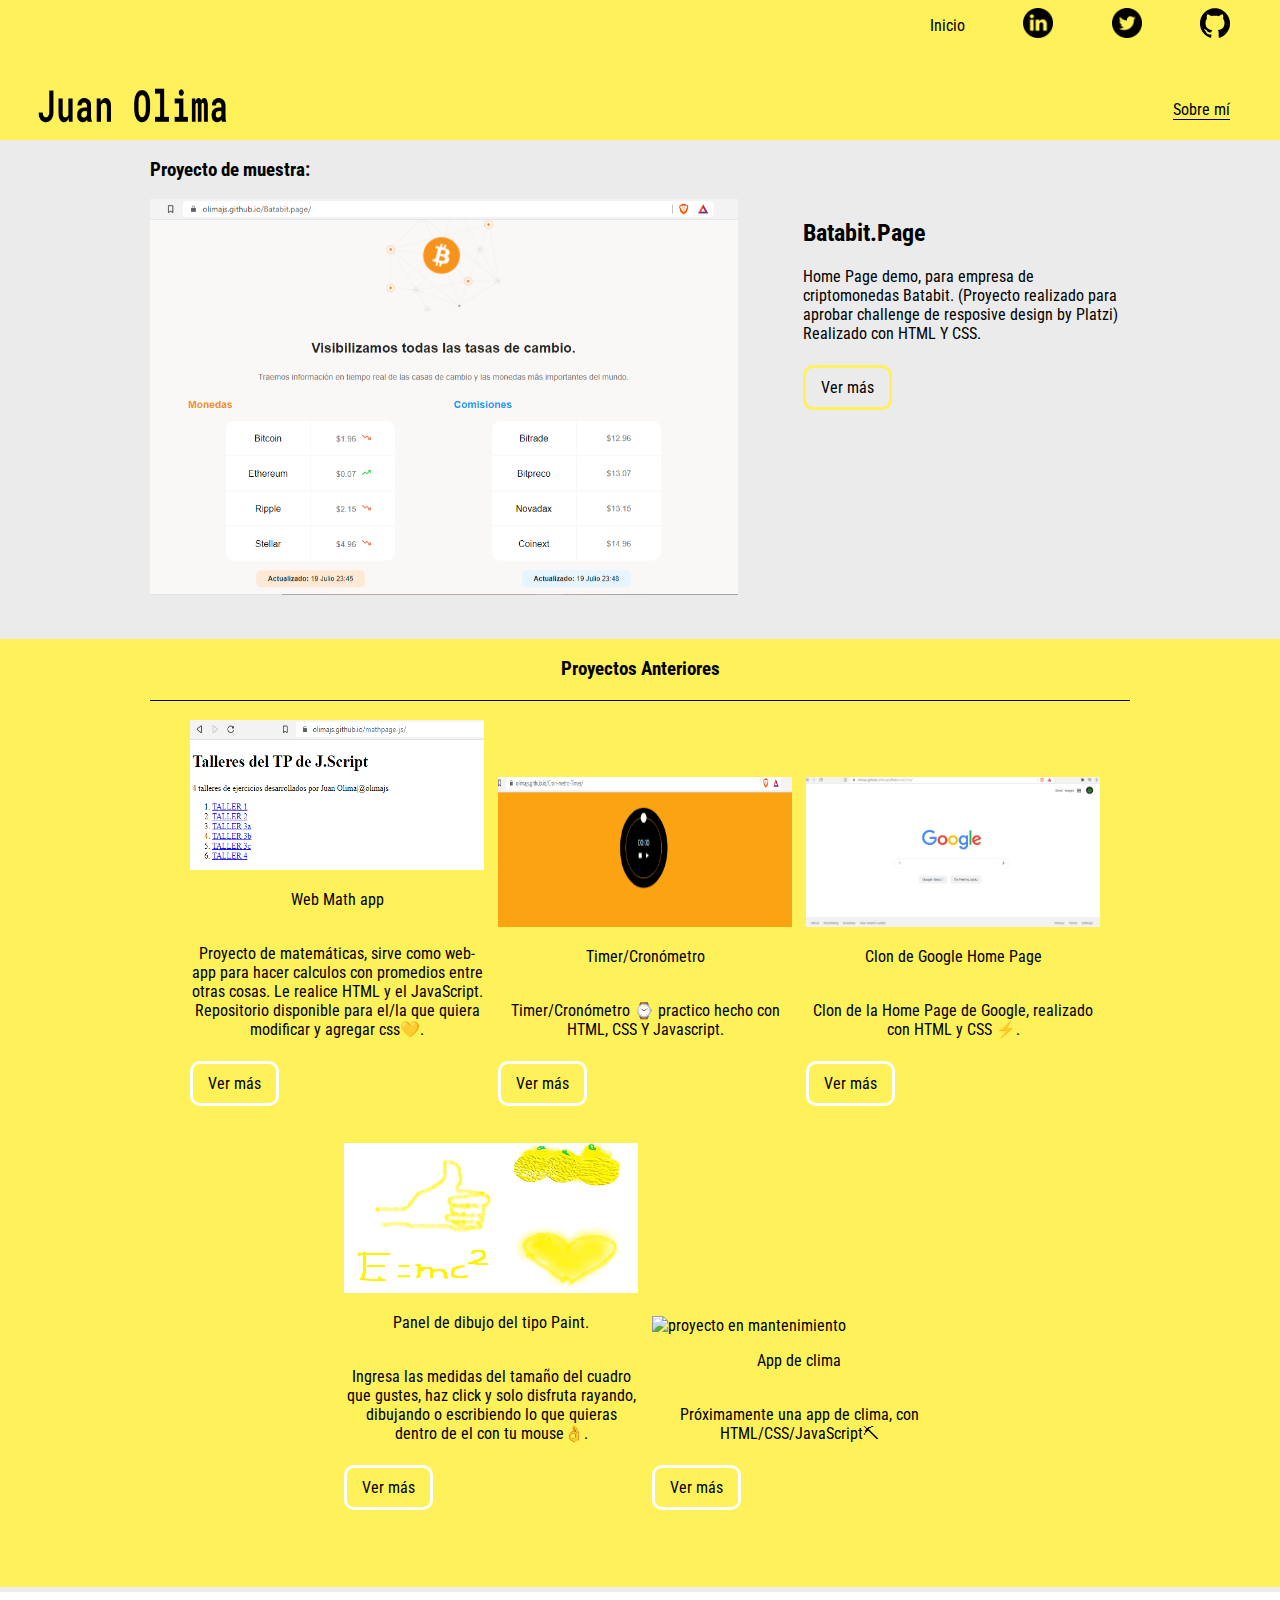
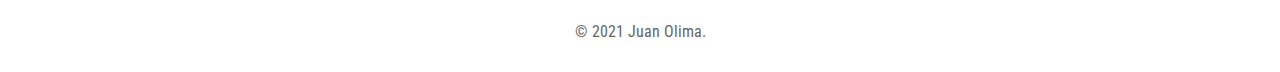
==== projects.html @ 3e9b1020 "update html" ====
<!DOCTYPE html>
<html lang="en">
<head>
    <meta charset="UTF-8">
    <meta http-equiv="X-UA-Compatible" content="IE=edge">
    <meta name="viewport" content="width=device-width, initial-scale=1.0">
    <title>JuanOlima|FrontEndDeveloper</title>
    <link rel="stylesheet" href="./css/main.css">
    <link rel="stylesheet" href="./css/icons.css">
    <link rel="stylesheet" href="./css/media-queries.css">
</head>
<body>
  <header>
        <section class="header-icons-container">
          <div class="icons"> 
            <a href="index.html"><span class="inicio-icon"></span>Inicio</a>
            <a href="https://ar.linkedin.com/in/juanolima"> <span class="linkedin-icon"></span></a>
            <a href="https://twitter.com/"><span class="twitter-icon"></span></a>
            <a href="https://github.com/olimajs"><span class="github-icon"></span></a>
          </div>       
        </section>
      <nav>
          <section class="nav-logo-container">
              <img class="milogo" src="./assets/mylogo2.png" alt="Logo de mi blog"></a>
          </section>
          <section class="profile-link">
              <a href="aboutme.html">Sobre mí</a>
          </section>
      </nav>
  </header>
  <main class="blogs-main">
      <section class="blogs-news-container">
          <div class="grid-container blogs-main-news">
              <h3>Proyecto de muestra:</h3>
              <div class="blogs-news-img-container">
                  <img src="./assets/projectimg/batabitpic.png" alt="Batabitpage">
              </div>
              <div class="blogs-news-info-container">
                <h2>Batabit.Page</h2>
                <p>Home Page demo, para empresa de criptomonedas Batabit. (Proyecto realizado para aprobar challenge de resposive design by Platzi) Realizado con HTML Y CSS.</p>
                <a href="https://olimajs.github.io/Batabit.page/"class="blogs-button">Ver más</a>
            </div>
          </div>
      </section>
      <section class="blogs-posts-container">
          <div class="grid-container">
              <h3>Proyectos Anteriores</h3>
              <article class="post-container">
                  <img src="./assets/projectimg/webmath.png" alt="mathpageapp">
                  <p>Web Math app</p>
                  <p>Proyecto de matemáticas, sirve como web-app para hacer calculos con promedios entre otras cosas. Le realice HTML y el JavaScript.
                    Repositorio disponible para el/la que quiera modificar y agregar css💛.</p>
                  <a href="https://olimajs.github.io/mathpage-js/" class ="blogss-button">Ver más</a>
              </article>
              <article class="post-container">
                <img src="./assets/projectimg/timer.png" alt="cronometrotimer">
                <p>Timer/Cronómetro</p>
                <p>Timer/Cronómetro ⌚ practico hecho con HTML, CSS Y Javascript.</p>
                <a href="https://olimajs.github.io/Cron-metro-Timer/"class="blogss-button">Ver más</a>
            </article>
            <article class="post-container">
                <img src="./assets/projectimg/googlehompage.png" alt="Googlewelcomeclone">
                <p>Clon de Google Home Page</p>
                <p>Clon de la Home Page de Google, realizado con HTML y CSS ⚡.</p>
                <a href="https://olimajs.github.io/GoogleWelcomeClone/"class="blogss-button">Ver más</a>
            </article>
            <article class="post-container">
                <img src="./assets/projectimg/protopaint.png" alt="ProtoPaint">
                <p>Panel de dibujo del tipo Paint.</p>
                <p>Ingresa las medidas del tamaño del cuadro que gustes, haz click y solo disfruta rayando, dibujando o escribiendo lo que quieras dentro de el con tu mouse👌.</p>
                <a href="./https://github.com/olimajs/protopaint1.0"class="blogss-button">Ver más</a>
            </article> 
            <article class="post-container">
                <img src="" alt="proyecto en mantenimiento">
                <p>App de clima</p>
                <p>Próximamente una app de clima, con HTML/CSS/JavaScript⛏</p>
                <a href="https://github.com/olimajs"class="blogss-button">Ver más</a>
            </article>
          </div>
      </section>
    </main>  
    <footer>
        <p>© 2021 Juan Olima.</p>
    </footer>
  </body>
</html>
---- css/main.css ----
@import url('https://fonts.googleapis.com/css2?family=Roboto+Condensed&display=swap');

body {
    margin: 0;
    padding: 0;
    top: 0;
    bottom: 0;
    left: 0;
    right: 0;
    background-color:#fff159;
    font-family: 'Roboto Condensed', sans-serif;
}
  a {
    text-decoration: none;
    display: inline;
    color: rgb(0, 0, 0);
}
.home-body {
    position:fixed; /*para que no haya scroll de forma sencilla*/
    top: 0;
    bottom: 0;
    left: 0;
    right: 0;  
}
.grid-container {
    max-width: 980px;
    margin: auto; /*cuando hay mucho espacio del lado lateral, divide el espacio de left y right pare*/
}

header {
    width: 100%;
    height: 140px;
    display: grid;
    grid-template-rows: 1fr 1fr;
}

header .header-icons-container {
    width: 100%;
    height: 50px;
    display: grid;
    
}
header .header-icons-container .icons {
    width: 300px;
    height: auto;
    display: flex;
    justify-items: flex-end;
    align-items: center;
    justify-content: space-between;
    justify-self: end;
    margin-right: 50px;
}

nav {
    display: grid;
    grid-template-columns: 1 fr 1 fr;
    height: 40px;
   }
nav .nav-logo-container {
    margin-left: 30px;
    height: 30px;
}
nav .milogo{
    margin-top: 10px;
    width: 200px;
    height: 60px;
}
nav .profile-link {
    display: flex;
    align-items: center;
    justify-content: flex-end;
    margin-right: 50px;
}
nav .profile-link a {
    color: rgb(0, 0, 0);
    border-bottom: 1px solid rgb(0, 0, 0);
    
}
.home-main {
    display: grid;
    grid-template-columns: 1fr 4fr 1fr;
    height: 100%;
    background-image: url("https://external-content.duckduckgo.com/iu/?u=http%3A%2F%2Fimg07.deviantart.net%2Fc93f%2Fi%2F2016%2F019%2F5%2F6%2Feat__sleep__code__repeat__alternative_version__by_johnslegers-d9ojp49.png&f=1&nofb=1");
    background-position: center;
	background-size: cover;
	background-attachment: fixed;
    background-color: #fff159;
}
.home-main section {
    display: grid;
    grid-column: 2;
    justify-items: center;
    height: 350px;
    margin-top: 80px;
}
.home-main-text {
    font-size: 30px;
    font-weight: 700;
    letter-spacing: 10px;
    text-align: center;
    color: white;
}
.home-main-text2 {
    font-size: 20px;
    font-weight: 700;
    letter-spacing: 10px;
    text-align: center;
    color: white;
}
.home-main-button {
    width: 110px;
    height: 50px;
    background: #fff159 ;
    display: grid;
    align-items: center;
    border-radius: 10px;
}
.home-main-button a {
    font-weight: 700;
    font-size: 1rem;
}

.blogs-main {
    display: grid;
}
.blogs-news-container {
  background-color: #ebebeb;
  padding: 0 50px 40px;
}
.blogs-main-news {
    display: grid;
    grid-template-columns: 2fr 1fr;
    grid-template-rows: 2fr;
}
.blogs-news-img-container {
    grid-column: 1;
}
.blogs-news-img-container img {
    width: 90%;
 }
.blogs-news-info-container {
    grid-column: 2;
}
.blogs-news-info-container p {
    margin-bottom: 35px;
}

.blogs-posts-container {
    padding: 0 50px 40px;
    text-align: center;
}
.blogs-posts-container h3 {
    border-bottom: 1px solid;
    padding-bottom: 20px;
    text-align: center;
}
.blogs-button {
    border: 3px solid #fff159;
    border-radius: 10px;
    padding: 10px 15px;

}
.blogs-posts-container .post-container {
    display: inline-block;
    padding-left: 10px;
    max-width: 30%;
    margin-bottom: 50px;
    text-align:left;
}
.blogs-posts-container .post-container p {
    margin-bottom: 35px;
    text-align: center;
}
.blogs-posts-container .post-container img {
    width: 100%;
    height: 150px;
}
.blogss-button {
    border: 3px solid #ffffff;
    border-radius: 10px;
    padding: 10px 15px;
}
footer {
    width: 100%;
    height: 80px;
    background-color:rgb(255, 255, 255) ;
    border-top:5px solid #ededed;
    text-align: center;
}
footer p {
    color: #666;
    margin-top: 30px;
}

/*aca pone los estilos para tu presentación y abajo el footer de contacto*/
.contact-main-container {
 width: 100%;
 min-height: 250px;
 background-color: #e6e9ed;
 text-align: center;
 padding-bottom: 50px;
 }
.contact-main-container div {
    display: inline-block;
    width: 49.5%;
    height: 100%;
}
.contact-main-container div a {
    border-bottom: 1px solid black;
    padding-bottom: 5px;
}
.contact-main-container .contact-left, .contact-right {
 text-align: initial;
 margin-top: 85px;
}
.contact-main-container img {
    width: 100px;
}
.profile-main-container {
    border-top: 3px solid white ;
    padding: 70px 40px;
    background-color: #fff159;
    margin-bottom: 50px;
}
.profile-main-container img {
 width: 300px;
 margin-right: 30px;
}
.profile-main-container .profile-container {
    display: flex;
    margin-left: 30px;
}
.profile-main-notes {
 padding: 0 50px 40px;
}
.settings {
 text-decoration: underline;
}
.profile-main-notes h3 {
    border-bottom: 1px solid #666;
    padding-bottom: 35px;
    text-align: center;
}
.notes-main-container {
    display: grid;
    grid-template-columns: 1fr 1fr 1fr;
}
.note-container {
    padding: 0 5px;
}
---- css/icons.css ----
.icons .linkedin-icon {
    display: inline-block;
    background-image: url("../assets/icons/mywebimg/icons/linkedin.png");
    background-size: contain;
    background-position: center;
    background-repeat: no-repeat;
    width: 30px;
    height: 30px;
    }
.icons .github-icon {
    display: inline-block;
    background-image: url("../assets/icons/mywebimg/icons/github.svg");
    background-size: contain;
    background-position: center;
    background-repeat: no-repeat;
    width: 30px;
    height: 30px;
    }
.icons .twitter-icon {
    display: inline-block;
    background-image: url("../assets/icons/mywebimg/icons/twitter.png");
    background-size: contain;
    background-position: center;
    background-repeat: no-repeat;
    width: 30px;
    height: 30px;
    }
---- css/media-queries.css ----
@media (max-width: 780px) {

    .blogs-news-container{
        display: block;
    }

    .blogs-news-img-container img{
        width: 100%;
    }

    .post-container {
        max-width: 45%;
    }
}
@media (max-width: 600px) {
.notes-main-container {
    grid-template-columns: 1fr 1fr;
    grid-template-rows: 2fr;
}
}
.note-main-container .note-container {
    display: block;
}

@media (max-width:600px) {
    .blogs-posts-container .post-container {
        max-width: 95%;
    }
}
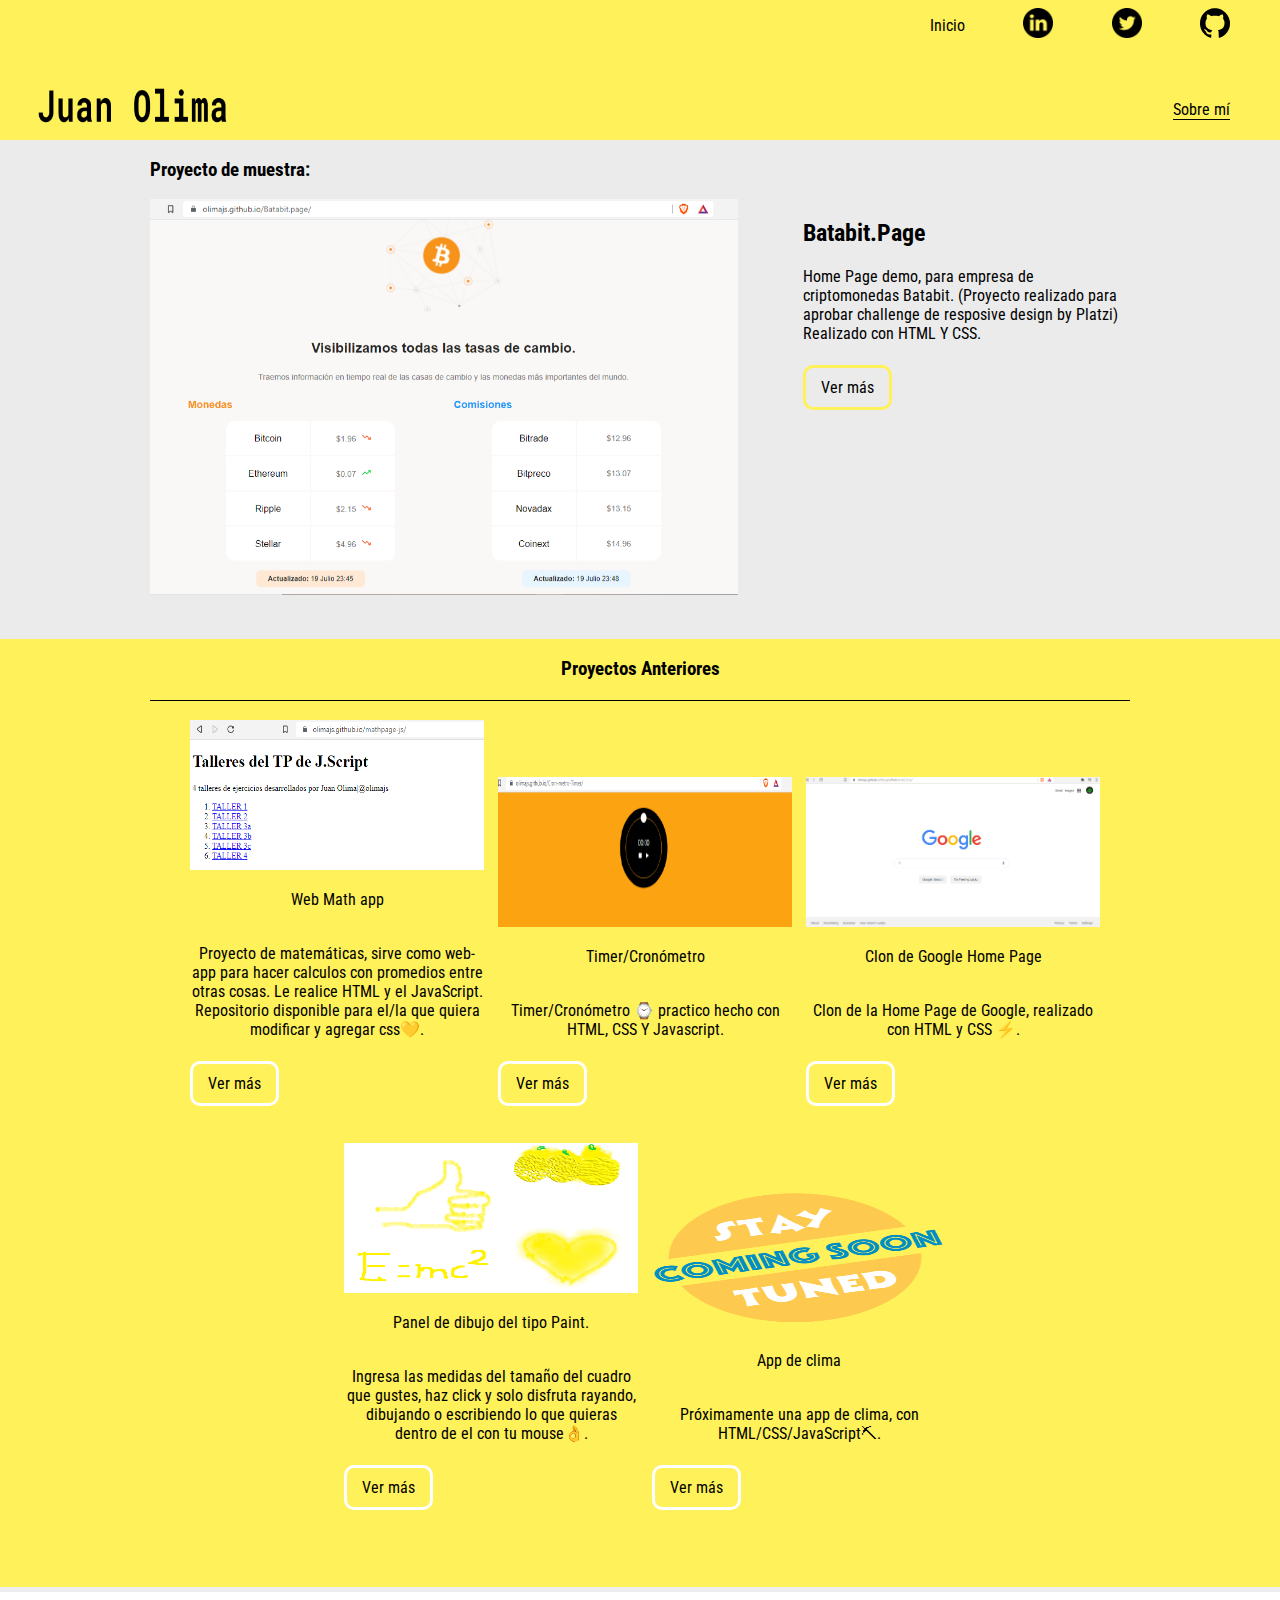
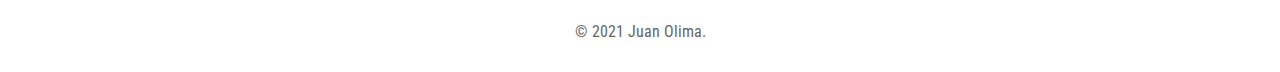
==== commit 026559fb: "update" ====
--- a/projects.html
+++ b/projects.html
@@ -71,9 +71,9 @@
                 <a href="./https://github.com/olimajs/protopaint1.0"class="blogss-button">Ver más</a>
             </article> 
             <article class="post-container">
-                <img src="" alt="proyecto en mantenimiento">
+                <img src="./assets/projectimg/tuned.png" alt="proyecto en mantenimiento">
                 <p>App de clima</p>
-                <p>Próximamente una app de clima, con HTML/CSS/JavaScript⛏</p>
+                <p>Próximamente una app de clima, con HTML/CSS/JavaScript⛏.</p>
                 <a href="https://github.com/olimajs"class="blogss-button">Ver más</a>
             </article>
           </div>
--- a/css/main.css
+++ b/css/main.css
@@ -247,4 +247,8 @@
 }
 .note-container {
     padding: 0 5px;
+}
+
+.abmeheight {
+height: 150px;
 }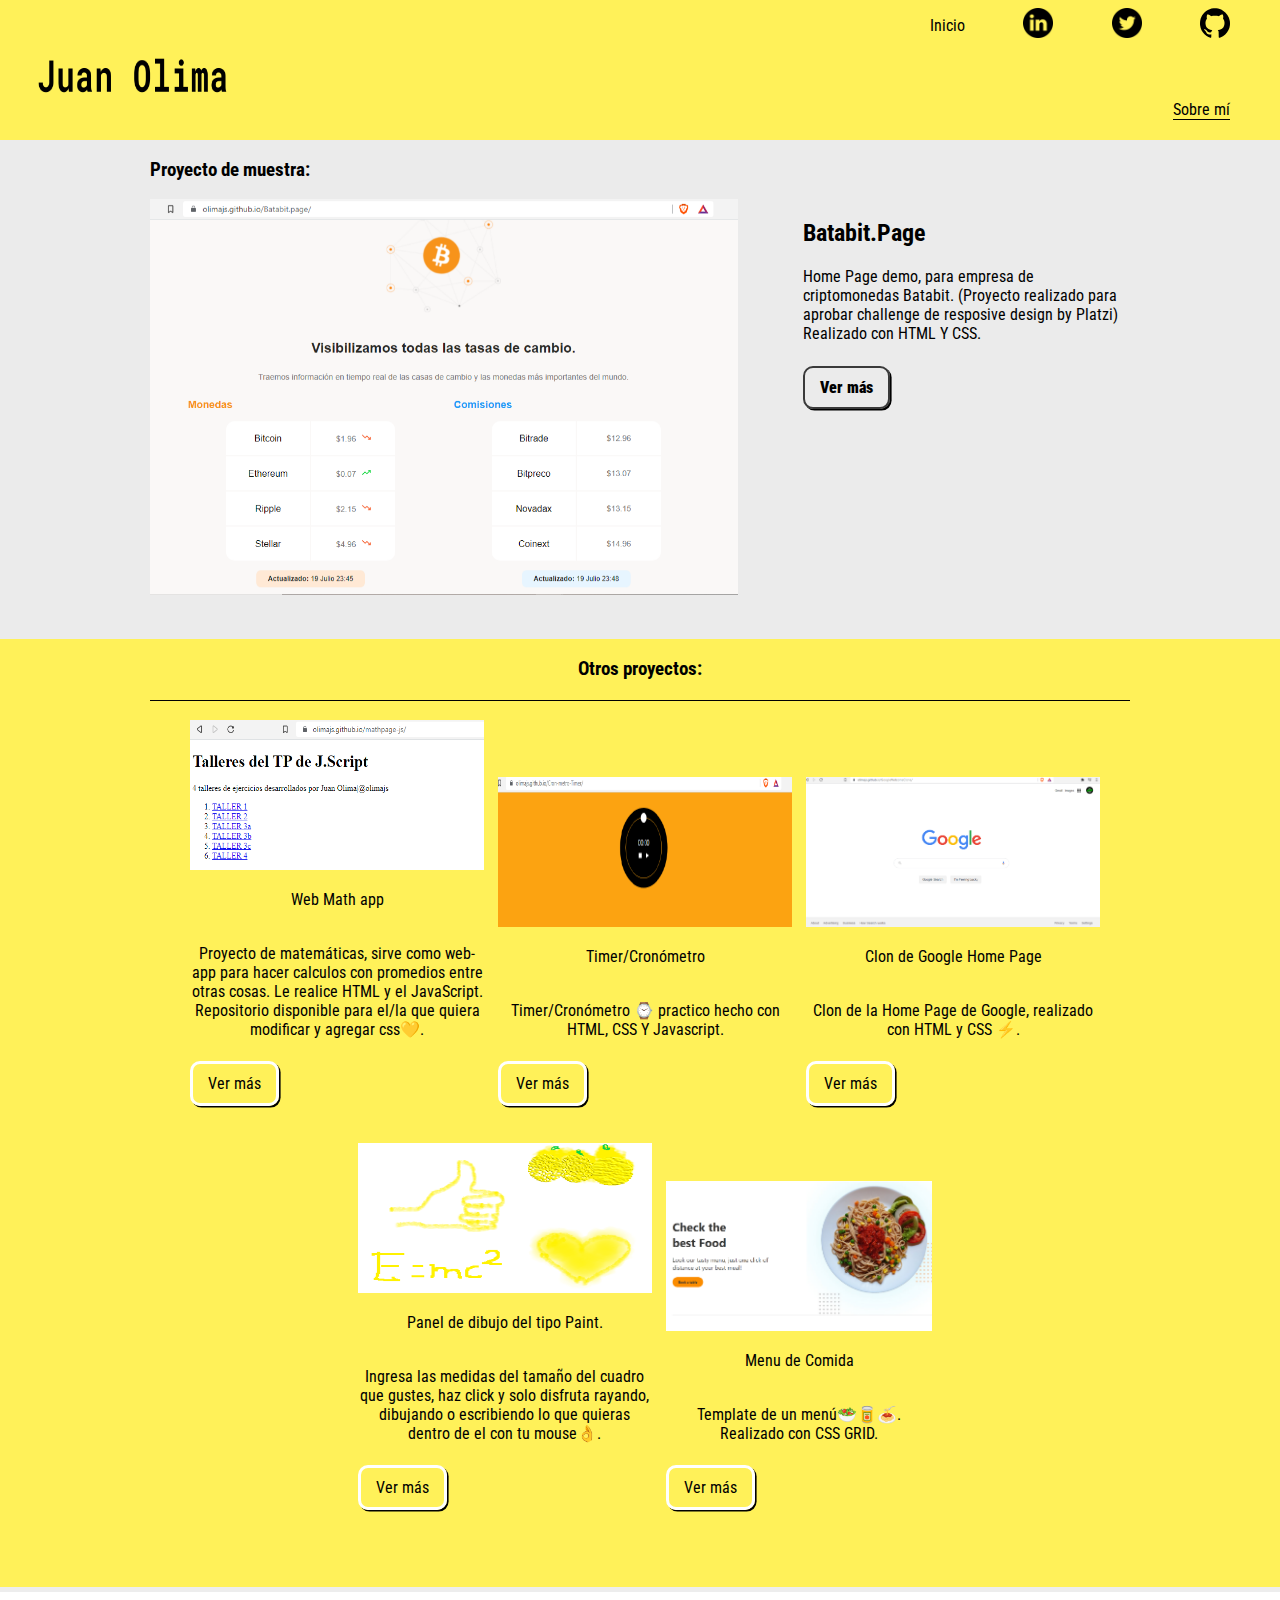
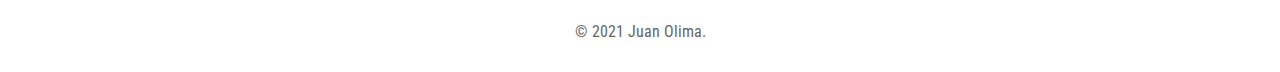
==== commit 61115bb7: "Update my Frontend page" ====
--- a/projects.html
+++ b/projects.html
@@ -44,7 +44,7 @@
       </section>
       <section class="blogs-posts-container">
           <div class="grid-container">
-              <h3>Proyectos Anteriores</h3>
+              <h3>Otros proyectos:</h3>
               <article class="post-container">
                   <img src="./assets/projectimg/webmath.png" alt="mathpageapp">
                   <p>Web Math app</p>
@@ -71,10 +71,10 @@
                 <a href="./https://github.com/olimajs/protopaint1.0"class="blogss-button">Ver más</a>
             </article> 
             <article class="post-container">
-                <img src="./assets/projectimg/tuned.png" alt="proyecto en mantenimiento">
-                <p>App de clima</p>
-                <p>Próximamente una app de clima, con HTML/CSS/JavaScript⛏.</p>
-                <a href="https://github.com/olimajs"class="blogss-button">Ver más</a>
+                <img src="./assets/projectimg/foodmenu.png" alt="Food-Menu-CSS-grid-template">
+                <p>Menu de Comida</p>
+                <p>Template de un menú🥗🥫🍝. <br> Realizado con CSS GRID.</p>
+                <a href="https://olimajs.github.io/Food-Menu-CSS-grid-template/"class="blogss-button">Ver más</a>
             </article>
           </div>
       </section>
--- a/css/main.css
+++ b/css/main.css
@@ -61,7 +61,7 @@
     height: 30px;
 }
 nav .milogo{
-    margin-top: 10px;
+    margin-top: -20px;
     width: 200px;
     height: 60px;
 }
@@ -94,7 +94,7 @@
     margin-top: 80px;
 }
 .home-main-text {
-    font-size: 30px;
+    font-size: 1.875rem;
     font-weight: 700;
     letter-spacing: 10px;
     text-align: center;
@@ -108,13 +108,24 @@
     color: white;
 }
 .home-main-button {
-    width: 110px;
+    width: 105px;
     height: 50px;
-    background: #fff159 ;
+    background: #f5e641 ;
     display: grid;
     align-items: center;
     border-radius: 10px;
-}
+    font-family: inherit;
+    font-weight: 900;
+    font-size: 16px;
+    border: 3px solid black;
+    border-radius: 0.4em;
+    box-shadow: 0.1em 0.1em;
+}
+.home-main-button:hover{
+ transform: translate(-0.05em, -0.05em);
+ box-shadow: 0.15em 0.15em;
+}
+
 .home-main-button a {
     font-weight: 700;
     font-size: 1rem;
@@ -155,10 +166,16 @@
     text-align: center;
 }
 .blogs-button {
-    border: 3px solid #fff159;
-    border-radius: 10px;
-    padding: 10px 15px;
-
+     padding: 10px 15px;
+    font-weight: 900;
+    font-size: 16px;
+    box-shadow: 0.1em 0.1em;
+    border: 2px solid rgba(8, 8, 8, 0.781);
+    border-radius: 10px; 
+}
+.blogs-button:hover {
+    transform: translate(-0.05em, -0.05em);
+    box-shadow: 0.15em 0.15em;
 }
 .blogs-posts-container .post-container {
     display: inline-block;
@@ -179,7 +196,13 @@
     border: 3px solid #ffffff;
     border-radius: 10px;
     padding: 10px 15px;
-}
+    box-shadow: 0.1em 0.1em;
+}
+.blogss-button:hover {
+    transform: translate(-0.05em, -0.05em);
+    box-shadow: 0.15em 0.15em;
+}
+
 footer {
     width: 100%;
     height: 80px;
@@ -225,6 +248,10 @@
 .profile-main-container img {
  width: 300px;
  margin-right: 30px;
+border-radius: 50%;
+background: linear-gradient(145deg, #f0f0f0, #cacaca);
+box-shadow:  20px 20px 43px #929292,
+             -20px -20px 43px #ffffff;
 }
 .profile-main-container .profile-container {
     display: flex;
@@ -248,7 +275,3 @@
 .note-container {
     padding: 0 5px;
 }
-
-.abmeheight {
-height: 150px;
-}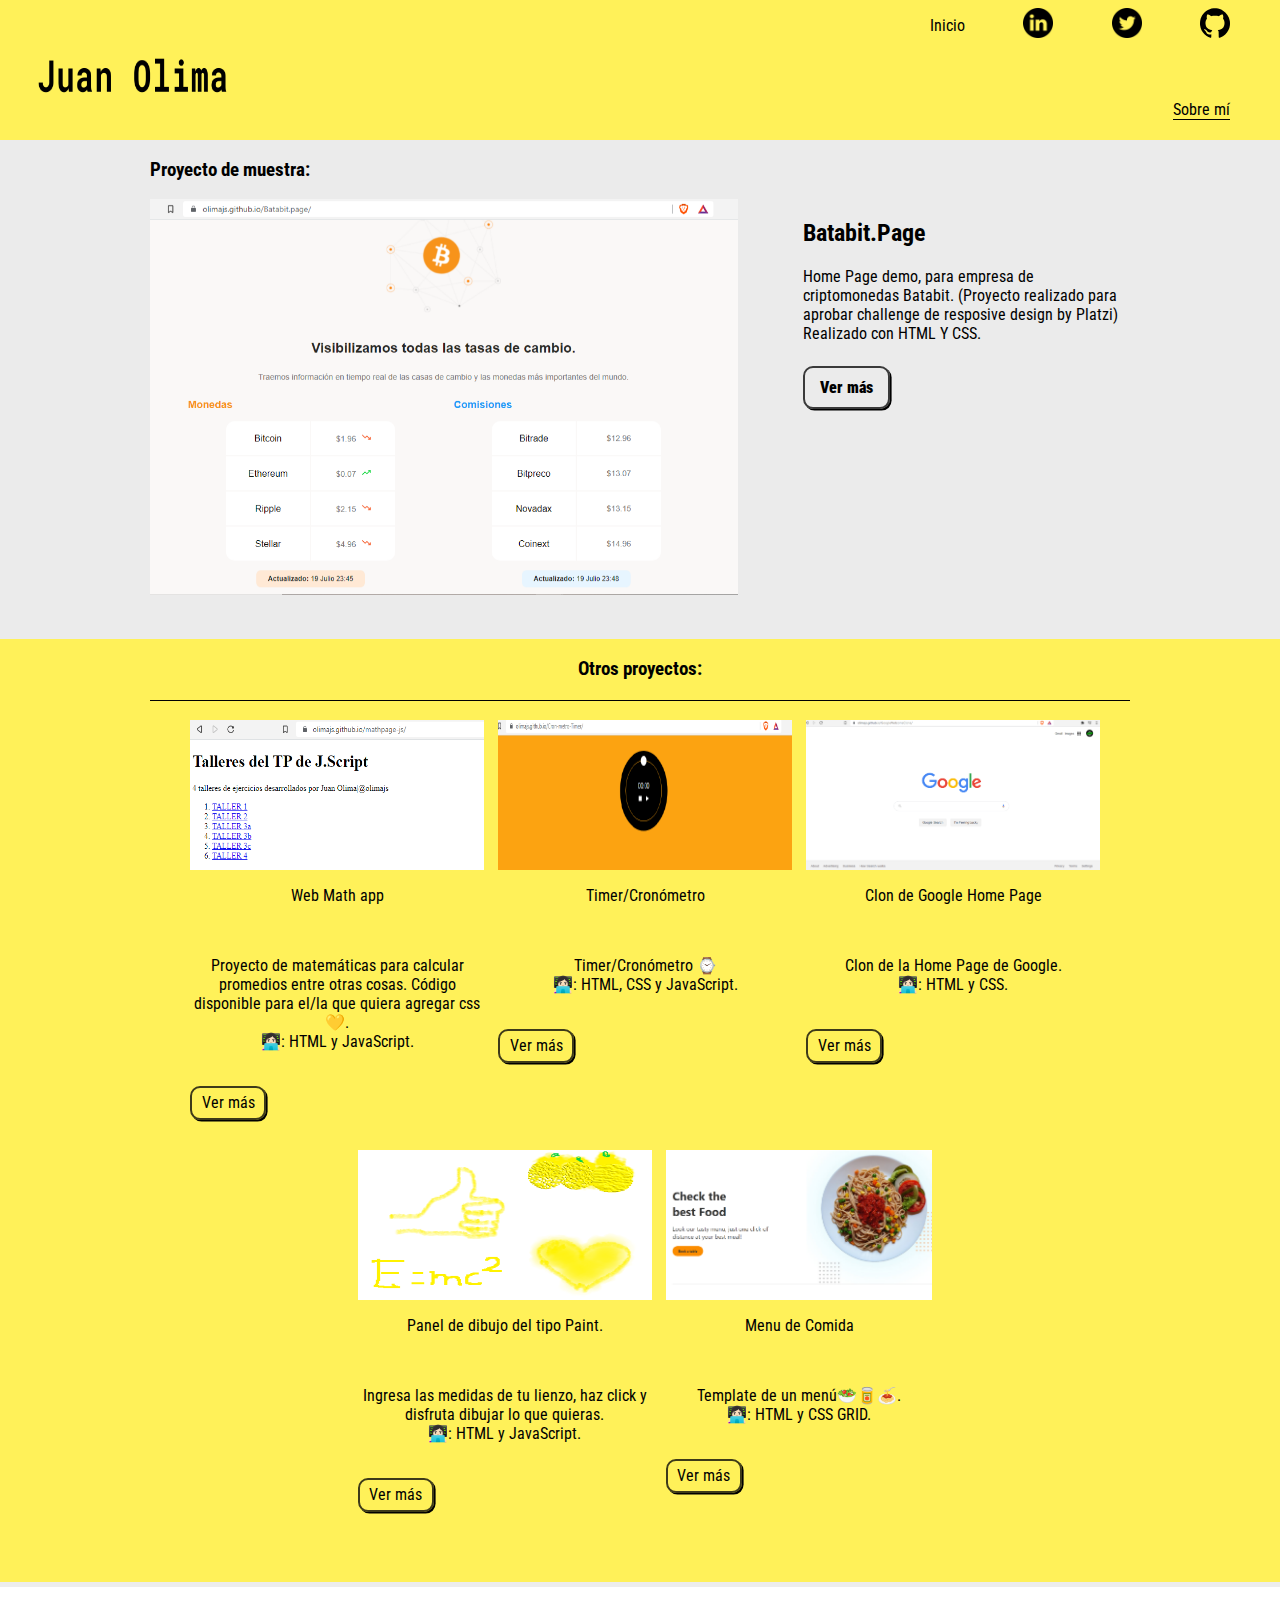
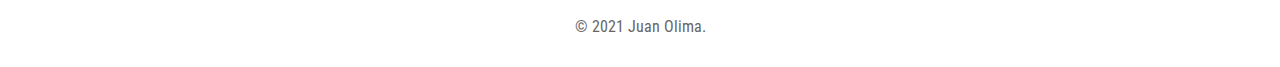
==== commit 83657790: "littile update" ====
--- a/projects.html
+++ b/projects.html
@@ -48,32 +48,31 @@
               <article class="post-container">
                   <img src="./assets/projectimg/webmath.png" alt="mathpageapp">
                   <p>Web Math app</p>
-                  <p>Proyecto de matemáticas, sirve como web-app para hacer calculos con promedios entre otras cosas. Le realice HTML y el JavaScript.
-                    Repositorio disponible para el/la que quiera modificar y agregar css💛.</p>
+                  <p>Proyecto de matemáticas para calcular promedios entre otras cosas. Código disponible para el/la que quiera agregar css💛. <br> 👩🏻‍💻: HTML y JavaScript.</p>
                   <a href="https://olimajs.github.io/mathpage-js/" class ="blogss-button">Ver más</a>
               </article>
               <article class="post-container">
                 <img src="./assets/projectimg/timer.png" alt="cronometrotimer">
                 <p>Timer/Cronómetro</p>
-                <p>Timer/Cronómetro ⌚ practico hecho con HTML, CSS Y Javascript.</p>
+                <p>Timer/Cronómetro ⌚<br> 👩🏻‍💻: HTML, CSS  y JavaScript.</p>
                 <a href="https://olimajs.github.io/Cron-metro-Timer/"class="blogss-button">Ver más</a>
             </article>
             <article class="post-container">
                 <img src="./assets/projectimg/googlehompage.png" alt="Googlewelcomeclone">
                 <p>Clon de Google Home Page</p>
-                <p>Clon de la Home Page de Google, realizado con HTML y CSS ⚡.</p>
+                <p>Clon de la Home Page de Google.<br> 👩🏻‍💻: HTML y CSS.</p>
                 <a href="https://olimajs.github.io/GoogleWelcomeClone/"class="blogss-button">Ver más</a>
             </article>
             <article class="post-container">
                 <img src="./assets/projectimg/protopaint.png" alt="ProtoPaint">
                 <p>Panel de dibujo del tipo Paint.</p>
-                <p>Ingresa las medidas del tamaño del cuadro que gustes, haz click y solo disfruta rayando, dibujando o escribiendo lo que quieras dentro de el con tu mouse👌.</p>
+                <p>Ingresa las medidas de tu lienzo, haz click y disfruta dibujar lo que quieras.<br> 👩🏻‍💻: HTML y JavaScript.</p>
                 <a href="./https://github.com/olimajs/protopaint1.0"class="blogss-button">Ver más</a>
             </article> 
             <article class="post-container">
                 <img src="./assets/projectimg/foodmenu.png" alt="Food-Menu-CSS-grid-template">
                 <p>Menu de Comida</p>
-                <p>Template de un menú🥗🥫🍝. <br> Realizado con CSS GRID.</p>
+                <p>Template de un menú🥗🥫🍝. <br>  👩🏻‍💻: HTML y CSS GRID.</p>
                 <a href="https://olimajs.github.io/Food-Menu-CSS-grid-template/"class="blogss-button">Ver más</a>
             </article>
           </div>
--- a/css/main.css
+++ b/css/main.css
@@ -178,11 +178,10 @@
     box-shadow: 0.15em 0.15em;
 }
 .blogs-posts-container .post-container {
-    display: inline-block;
+    display: inline-grid;
     padding-left: 10px;
     max-width: 30%;
-    margin-bottom: 50px;
-    text-align:left;
+    margin-bottom: 30px;
 }
 .blogs-posts-container .post-container p {
     margin-bottom: 35px;
@@ -193,9 +192,11 @@
     height: 150px;
 }
 .blogss-button {
-    border: 3px solid #ffffff;
+    border: 2px solid rgb(8 8 8 / 78%);
     border-radius: 10px;
-    padding: 10px 15px;
+    width: 60px;
+    height: 20px;
+    padding: 5px 6px;
     box-shadow: 0.1em 0.1em;
 }
 .blogss-button:hover {
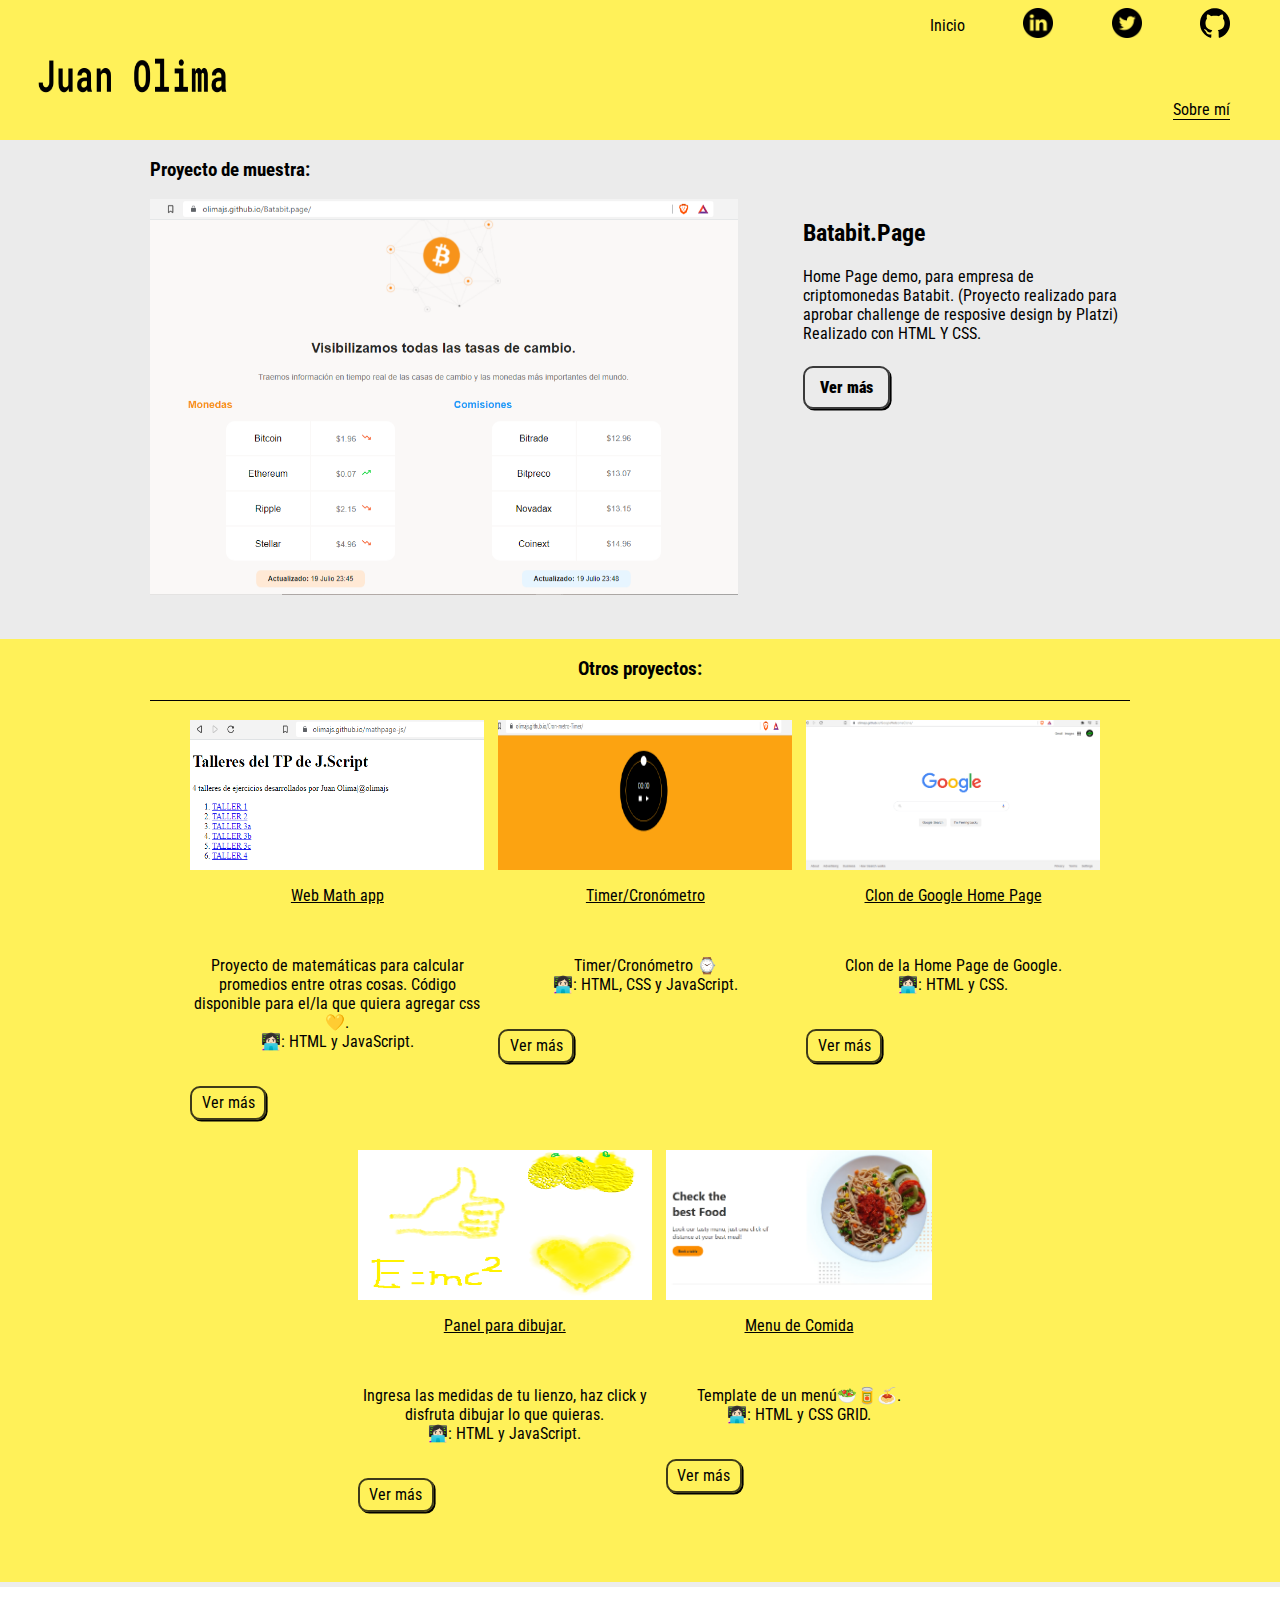
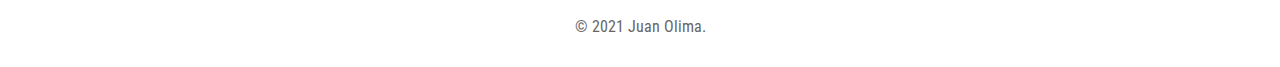
==== commit 118d3d09: "update projects.html" ====
--- a/projects.html
+++ b/projects.html
@@ -47,31 +47,31 @@
               <h3>Otros proyectos:</h3>
               <article class="post-container">
                   <img src="./assets/projectimg/webmath.png" alt="mathpageapp">
-                  <p>Web Math app</p>
+                  <p><u>Web Math app</u></p>
                   <p>Proyecto de matemáticas para calcular promedios entre otras cosas. Código disponible para el/la que quiera agregar css💛. <br> 👩🏻‍💻: HTML y JavaScript.</p>
                   <a href="https://olimajs.github.io/mathpage-js/" class ="blogss-button">Ver más</a>
               </article>
               <article class="post-container">
                 <img src="./assets/projectimg/timer.png" alt="cronometrotimer">
-                <p>Timer/Cronómetro</p>
+                <p><u>Timer/Cronómetro</u></p>
                 <p>Timer/Cronómetro ⌚<br> 👩🏻‍💻: HTML, CSS  y JavaScript.</p>
                 <a href="https://olimajs.github.io/Cron-metro-Timer/"class="blogss-button">Ver más</a>
             </article>
             <article class="post-container">
                 <img src="./assets/projectimg/googlehompage.png" alt="Googlewelcomeclone">
-                <p>Clon de Google Home Page</p>
+                <p> <u>Clon de Google Home Page</u></p>
                 <p>Clon de la Home Page de Google.<br> 👩🏻‍💻: HTML y CSS.</p>
                 <a href="https://olimajs.github.io/GoogleWelcomeClone/"class="blogss-button">Ver más</a>
             </article>
             <article class="post-container">
                 <img src="./assets/projectimg/protopaint.png" alt="ProtoPaint">
-                <p>Panel de dibujo del tipo Paint.</p>
+                <p><u>Panel para dibujar.</u></p>
                 <p>Ingresa las medidas de tu lienzo, haz click y disfruta dibujar lo que quieras.<br> 👩🏻‍💻: HTML y JavaScript.</p>
                 <a href="./https://github.com/olimajs/protopaint1.0"class="blogss-button">Ver más</a>
             </article> 
             <article class="post-container">
                 <img src="./assets/projectimg/foodmenu.png" alt="Food-Menu-CSS-grid-template">
-                <p>Menu de Comida</p>
+                <p> <u>Menu de Comida</u></p>
                 <p>Template de un menú🥗🥫🍝. <br>  👩🏻‍💻: HTML y CSS GRID.</p>
                 <a href="https://olimajs.github.io/Food-Menu-CSS-grid-template/"class="blogss-button">Ver más</a>
             </article>
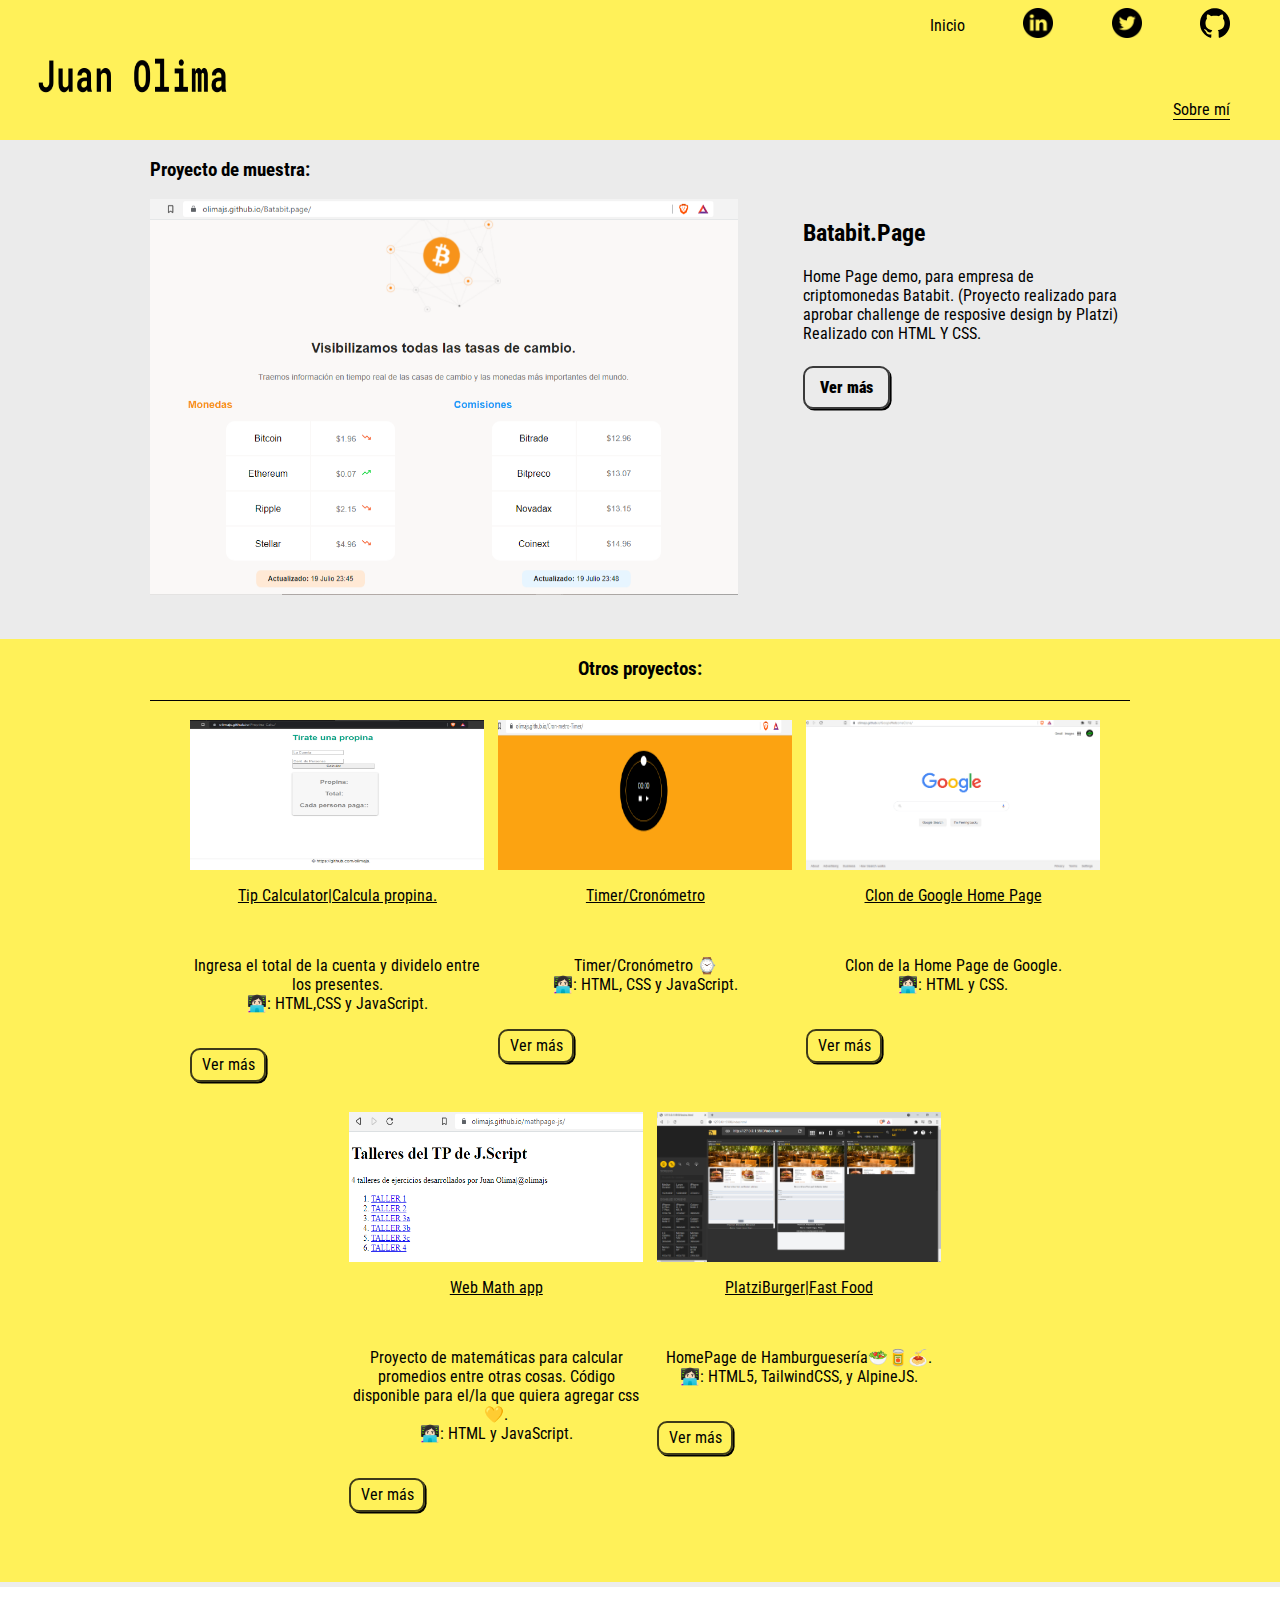
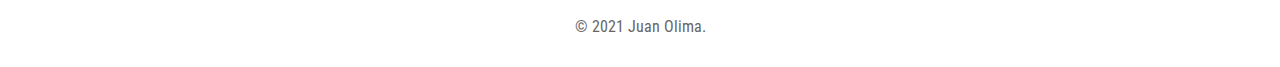
==== commit 289ebd07: "update to webpage" ====
--- a/projects.html
+++ b/projects.html
@@ -46,34 +46,38 @@
           <div class="grid-container">
               <h3>Otros proyectos:</h3>
               <article class="post-container">
-                  <img src="./assets/projectimg/webmath.png" alt="mathpageapp">
-                  <p><u>Web Math app</u></p>
-                  <p>Proyecto de matemáticas para calcular promedios entre otras cosas. Código disponible para el/la que quiera agregar css💛. <br> 👩🏻‍💻: HTML y JavaScript.</p>
-                  <a href="https://olimajs.github.io/mathpage-js/" class ="blogss-button">Ver más</a>
-              </article>
-              <article class="post-container">
+                <img src="./assets/projectimg/prototip.png" alt="preview of tip calculator">
+                <p><u>Tip Calculator|Calcula propina.</u></p>
+                <p>Ingresa el total de la cuenta y dividelo entre los presentes.<br> 👩🏻‍💻: HTML,CSS y JavaScript.</p>
+                <a href="https://olimajs.github.io/Propina-Calc./"class="blogss-button">Ver más</a>
+            </article> 
+            
+            <article class="post-container">
                 <img src="./assets/projectimg/timer.png" alt="cronometrotimer">
                 <p><u>Timer/Cronómetro</u></p>
                 <p>Timer/Cronómetro ⌚<br> 👩🏻‍💻: HTML, CSS  y JavaScript.</p>
                 <a href="https://olimajs.github.io/Cron-metro-Timer/"class="blogss-button">Ver más</a>
             </article>
+            
             <article class="post-container">
                 <img src="./assets/projectimg/googlehompage.png" alt="Googlewelcomeclone">
                 <p> <u>Clon de Google Home Page</u></p>
                 <p>Clon de la Home Page de Google.<br> 👩🏻‍💻: HTML y CSS.</p>
                 <a href="https://olimajs.github.io/GoogleWelcomeClone/"class="blogss-button">Ver más</a>
             </article>
+            
             <article class="post-container">
-                <img src="./assets/projectimg/protopaint.png" alt="ProtoPaint">
-                <p><u>Panel para dibujar.</u></p>
-                <p>Ingresa las medidas de tu lienzo, haz click y disfruta dibujar lo que quieras.<br> 👩🏻‍💻: HTML y JavaScript.</p>
-                <a href="./https://github.com/olimajs/protopaint1.0"class="blogss-button">Ver más</a>
-            </article> 
+              <img src="./assets/projectimg/webmath.png" alt="mathpageapp">
+              <p><u>Web Math app</u></p>
+              <p>Proyecto de matemáticas para calcular promedios entre otras cosas. Código disponible para el/la que quiera agregar css💛. <br> 👩🏻‍💻: HTML y JavaScript.</p>
+              <a href="https://olimajs.github.io/mathpage-js/" class ="blogss-button">Ver más</a>
+            </article>
+            
             <article class="post-container">
-                <img src="./assets/projectimg/foodmenu.png" alt="Food-Menu-CSS-grid-template">
-                <p> <u>Menu de Comida</u></p>
-                <p>Template de un menú🥗🥫🍝. <br>  👩🏻‍💻: HTML y CSS GRID.</p>
-                <a href="https://olimajs.github.io/Food-Menu-CSS-grid-template/"class="blogss-button">Ver más</a>
+                <img src="./assets/projectimg/platziburger.png" alt="Platzi Burger Homepage">
+                <p> <u>PlatziBurger|Fast Food</u></p>
+                <p>HomePage de Hamburguesería🥗🥫🍝. <br>  👩🏻‍💻: HTML5, TailwindCSS, y AlpineJS.</p>
+                <a href="https://olimajs.github.io/PlatziBurger/"class="blogss-button">Ver más</a>
             </article>
           </div>
       </section>
--- a/css/main.css
+++ b/css/main.css
@@ -219,10 +219,10 @@
 /*aca pone los estilos para tu presentación y abajo el footer de contacto*/
 .contact-main-container {
  width: 100%;
- min-height: 250px;
+ min-height: 200px;
  background-color: #e6e9ed;
  text-align: center;
- padding-bottom: 50px;
+ padding-bottom: 30px;
  }
 .contact-main-container div {
     display: inline-block;
@@ -265,8 +265,8 @@
  text-decoration: underline;
 }
 .profile-main-notes h3 {
-    border-bottom: 1px solid #666;
-    padding-bottom: 35px;
+    text-decoration: underline;
+    padding-bottom: 40px;
     text-align: center;
 }
 .notes-main-container {
@@ -276,3 +276,7 @@
 .note-container {
     padding: 0 5px;
 }
+.tecno-info {
+    text-align: center;
+
+}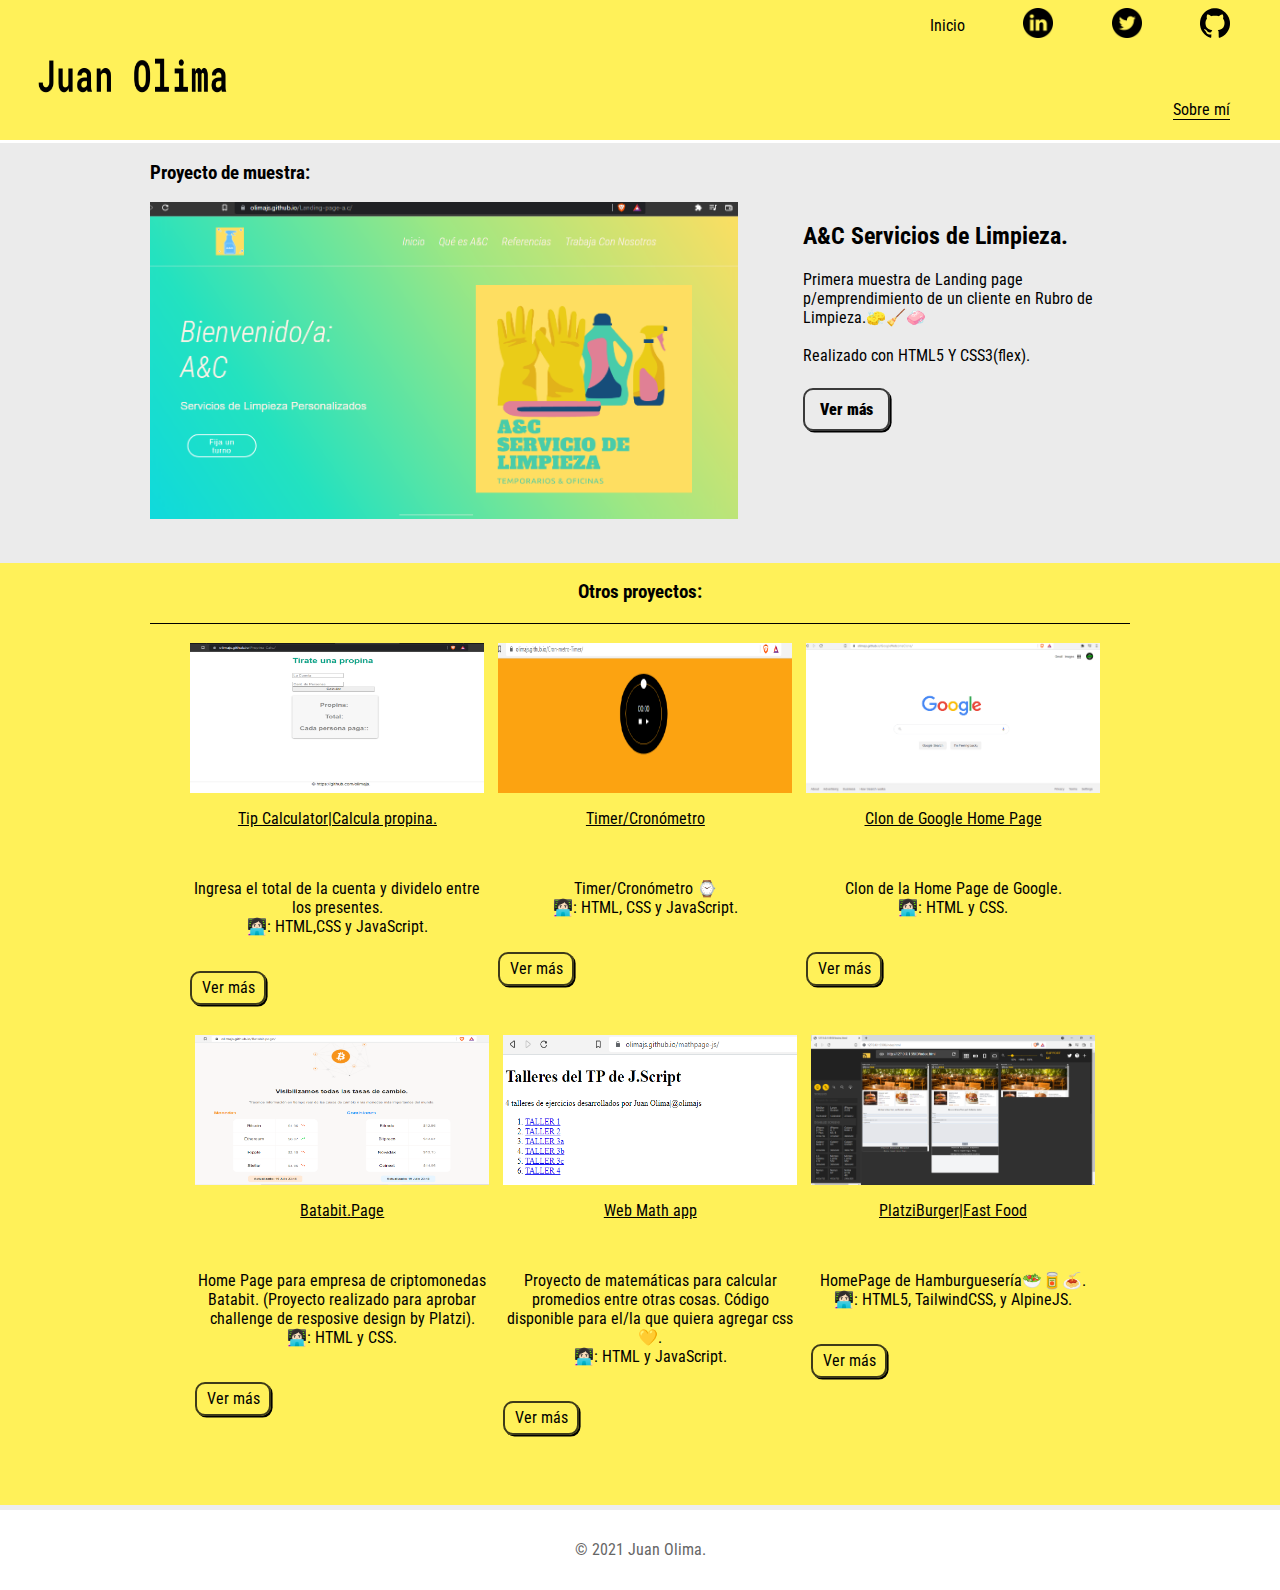
==== commit 33adf8a4: "update" ====
--- a/projects.html
+++ b/projects.html
@@ -33,12 +33,12 @@
           <div class="grid-container blogs-main-news">
               <h3>Proyecto de muestra:</h3>
               <div class="blogs-news-img-container">
-                  <img src="./assets/projectimg/batabitpic.png" alt="Batabitpage">
+                  <img src="./assets/projectimg/a&c.png" alt="A&c SERVCIO DE LIMPIEZA">
               </div>
               <div class="blogs-news-info-container">
-                <h2>Batabit.Page</h2>
-                <p>Home Page demo, para empresa de criptomonedas Batabit. (Proyecto realizado para aprobar challenge de resposive design by Platzi) Realizado con HTML Y CSS.</p>
-                <a href="https://olimajs.github.io/Batabit.page/"class="blogs-button">Ver más</a>
+                <h2>A&C Servicios de Limpieza.</h2>
+                <p>Primera muestra de Landing page p/emprendimiento de un cliente en Rubro de Limpieza.🧽🧹🧼 <br><br> Realizado con HTML5 Y CSS3(flex).</p>
+                <a href="https://olimajs.github.io/Landing-page-a.c/"class="blogs-button">Ver más</a>
             </div>
           </div>
       </section>
@@ -67,6 +67,13 @@
             </article>
             
             <article class="post-container">
+              <img src="./assets/projectimg/batabitpic.png" alt="Batabitpage">
+              <p> <u>Batabit.Page</u></p>
+              <p> Home Page para empresa de criptomonedas Batabit. (Proyecto realizado para aprobar challenge de resposive design by Platzi). <br> 👩🏻‍💻: HTML y CSS.</p>
+              <a href="https://olimajs.github.io/Batabit.page/"class="blogss-button">Ver más</a>
+          </article>
+
+            <article class="post-container">
               <img src="./assets/projectimg/webmath.png" alt="mathpageapp">
               <p><u>Web Math app</u></p>
               <p>Proyecto de matemáticas para calcular promedios entre otras cosas. Código disponible para el/la que quiera agregar css💛. <br> 👩🏻‍💻: HTML y JavaScript.</p>
--- a/css/main.css
+++ b/css/main.css
@@ -99,6 +99,7 @@
     letter-spacing: 10px;
     text-align: center;
     color: white;
+    padding-top: 110px;
 }
 .home-main-text2 {
     font-size: 20px;
@@ -135,8 +136,9 @@
     display: grid;
 }
 .blogs-news-container {
-  background-color: #ebebeb;
-  padding: 0 50px 40px;
+    border-top: 3px solid white;
+    background-color: #ebebeb;
+    padding: 0 50px 40px;
 }
 .blogs-main-news {
     display: grid;
@@ -279,4 +281,9 @@
 .tecno-info {
     text-align: center;
 
-}+}
+/*aca abajo es la clases de las img de about me*/
+.abmeheight {
+    width: 250px;
+    height: 200px;
+    }
